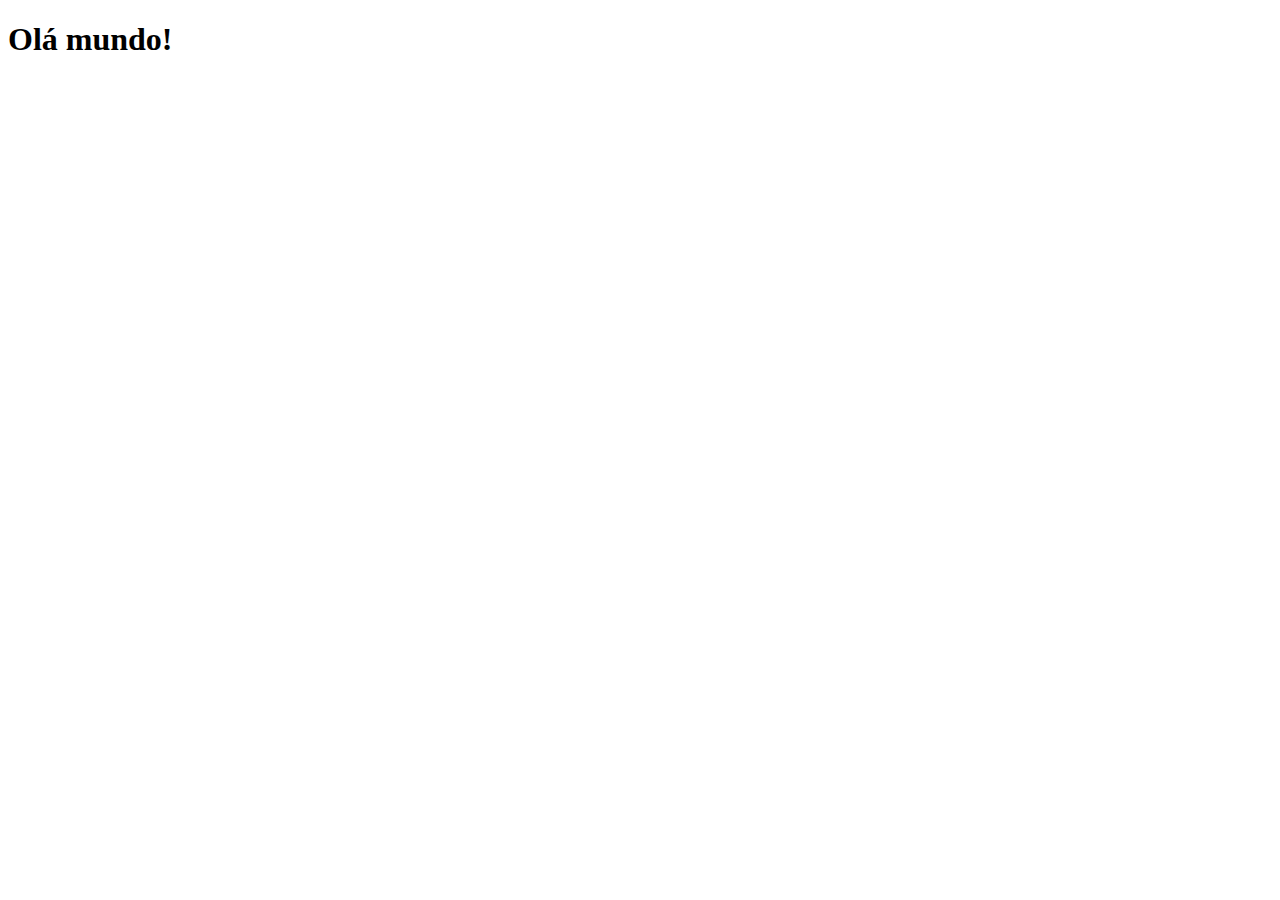
==== index.html @ 9954ced3 "Criando documento" ====
<!DOCTYPE html>
<html lang="pt-br">
<head>
    <meta charset="UTF-8">
    <meta name="viewport" content="width=device-width, initial-scale=1.0">
    <link rel="shortcut icon" href="favicon.ico" type="image/x-icon">
    <title>Projeto De Redes Sociais</title>
</head>
<body>
    <h1>Olá mundo!</h1>
</body>
</html>
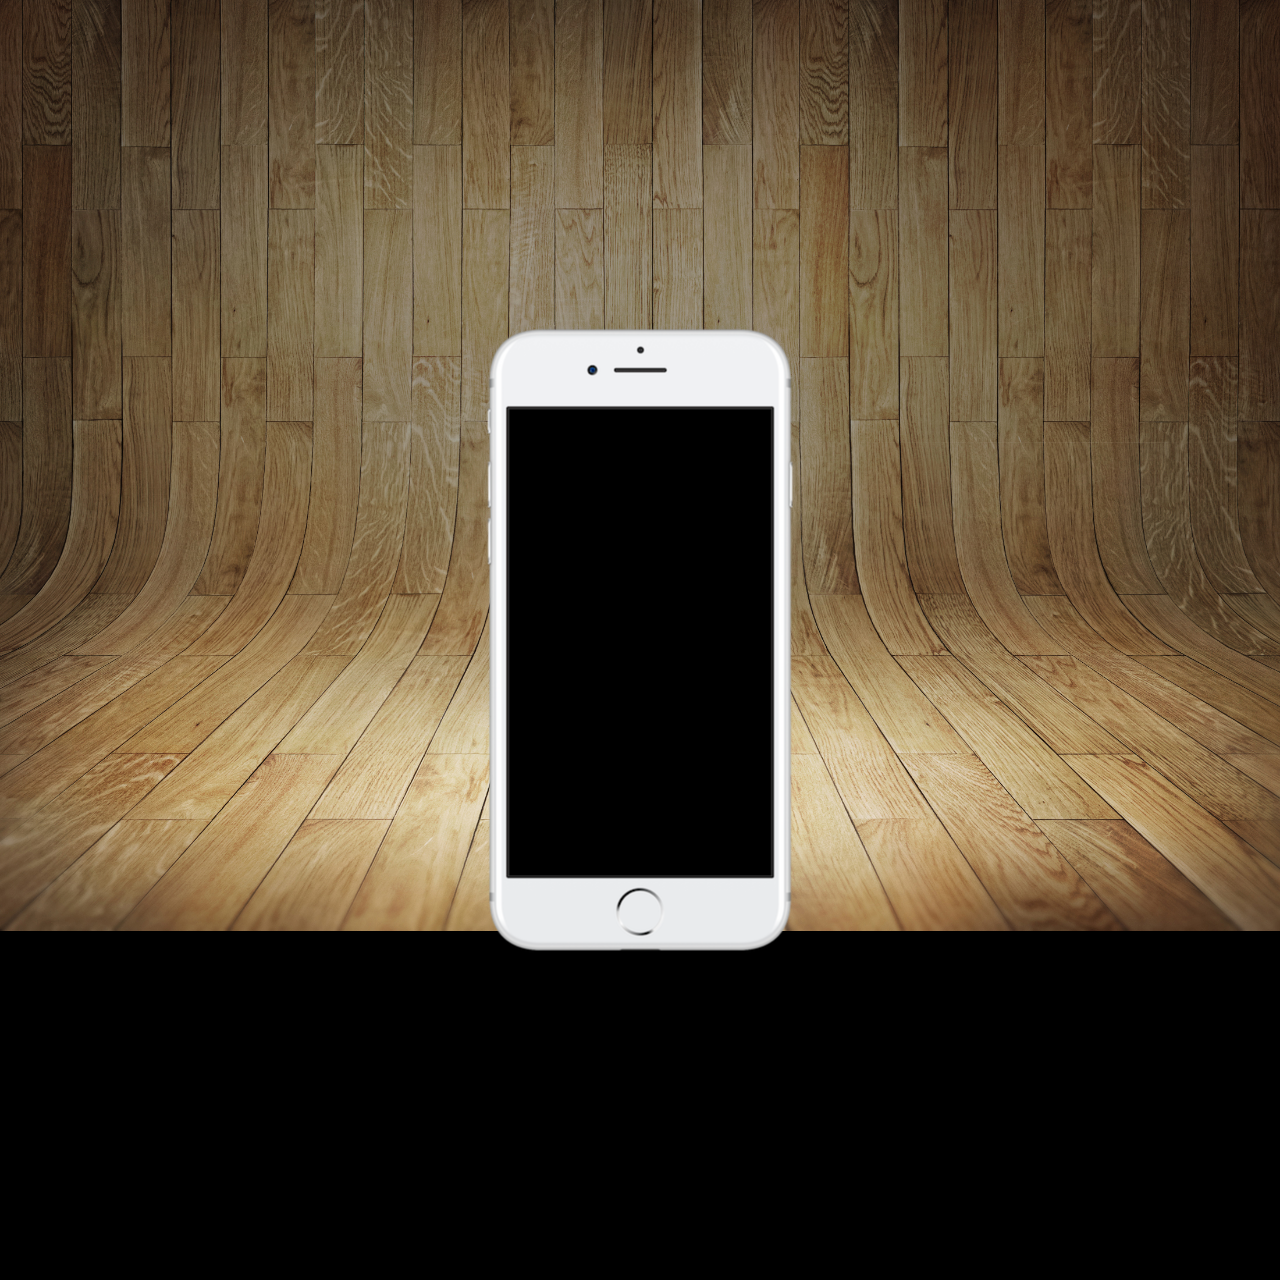
==== commit 1f094e05: "Atualizando Projeto" ====
--- a/index.html
+++ b/index.html
@@ -5,8 +5,17 @@
     <meta name="viewport" content="width=device-width, initial-scale=1.0">
     <link rel="shortcut icon" href="favicon.ico" type="image/x-icon">
     <title>Projeto De Redes Sociais</title>
+    <link rel="stylesheet" href="Estilos/style.css">
 </head>
 <body>
-    <h1>Olá mundo!</h1>
+    <main>
+       <section id="telefone">
+
+       </section>
+       <section
+       id="redes-sociais">
+
+       </section>
+    </main>
 </body>
 </html>--- a/Estilos/style.css
+++ b/Estilos/style.css
@@ -0,0 +1,31 @@
+@charset "UTF-8";
+*{
+    margin: 0px;
+    padding: 0px;
+    font-family: Arial, Helvetica, sans-serif;
+}
+html,body{
+    height: 100vw;
+    width: 100vw;
+    background-color: black;
+}
+body{
+    background: url('../imagens/fundo-madeira.jpg') no-repeat top center;
+    background-size: cover;
+    background-attachment: fixed;
+}
+main{
+    height: 100vw;
+    position: relative;
+   
+}
+section#telefone{
+    position: absolute;
+    top: 50%;
+    left: 50%;
+    transform: translate(-50%,-50%);
+    height: 627px;
+    width: 311px;
+    background: url('../imagens/frame-iphone.png') no-repeat;
+
+}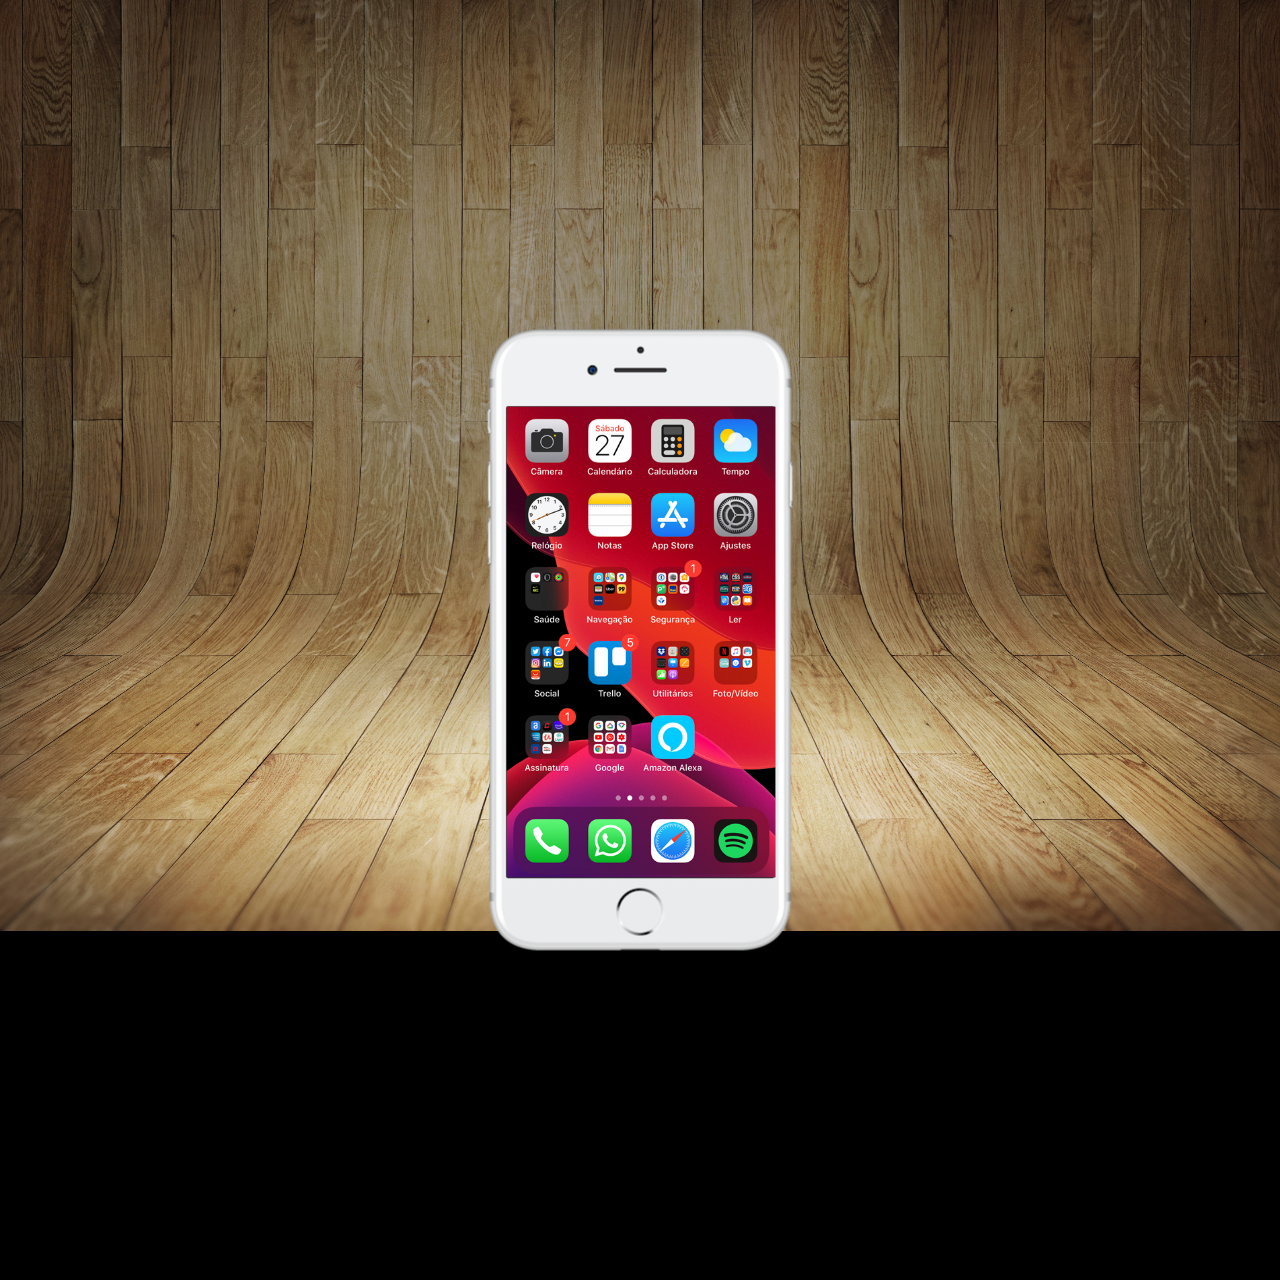
==== commit a5b0d805: "Criei a tela home" ====
--- a/index.html
+++ b/index.html
@@ -10,7 +10,7 @@
 <body>
     <main>
        <section id="telefone">
-
+          <iframe src="home.html" name="tela" id="tela" frameborder="0"></iframe>
        </section>
        <section
        id="redes-sociais">
--- a/Estilos/style.css
+++ b/Estilos/style.css
@@ -28,4 +28,11 @@
     width: 311px;
     background: url('../imagens/frame-iphone.png') no-repeat;
 
+}
+iframe#tela{
+    position: relative;
+    top: 80px;
+    left: 22px;
+    width: 269px;
+    height: 471px;
 }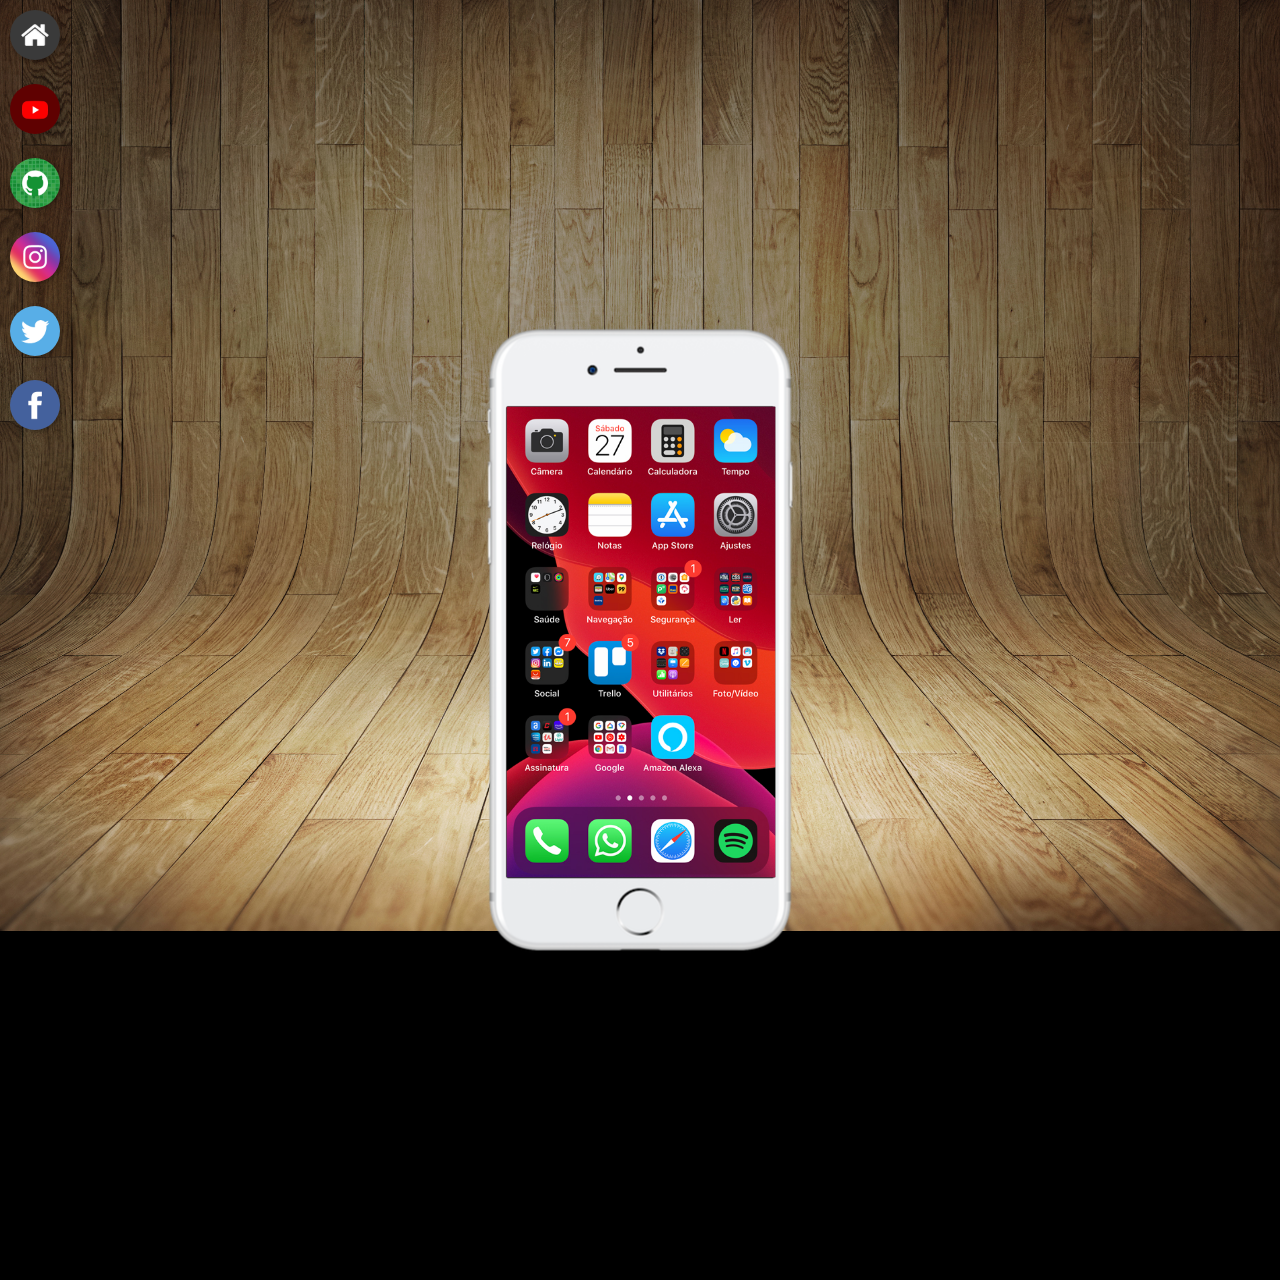
==== commit de2e04bc: "Atualizando project" ====
--- a/index.html
+++ b/index.html
@@ -10,12 +10,19 @@
 <body>
     <main>
        <section id="telefone">
-          <iframe src="home.html" name="tela" id="tela" frameborder="0"></iframe>
+          <iframe src="home.html" name="tela" id="tela" frameborder="0">
+            Seu navegador não é compat´tvel com isso.
+          </iframe>
        </section>
        <section
        id="redes-sociais">
-
-       </section>
+       <a href="#" target="tela"><img src="./imagens/logo-home.jpg" alt=""></a><br>
+       <a href="#" target="tela"><img src="./imagens/logo-youtube.jpg" alt=""></a><br>
+       <a href="#" target="tela"><img src="./imagens/logo-github.jpg" alt=""></a><br>
+       <a href="#" target="tela"><img src="./imagens/logo-instagram.jpg" alt=""></a><br>
+       <a href="#" target="tela"><img src="./imagens/logo-twitter.jpg" alt=""></a><br>
+       <a href="#" target="tela"><img src="./imagens/logo-facebook.jpg" alt=""></a>
+    </section>
     </main>
 </body>
 </html>--- a/Estilos/style.css
+++ b/Estilos/style.css
@@ -35,4 +35,17 @@
     left: 22px;
     width: 269px;
     height: 471px;
+}
+section#redes-sociais img{
+    width: 50px;
+    margin: 10px;
+    border-radius: 50%;
+    box-shadow: 2px 2px 5px rgba(0, 0, 0, 0.288);
+    box-sizing: border-box;
+}
+section#redes-sociais img:hover{
+    border: 2px solid rgba(255, 255, 255, 0.671);
+    transform: translate(-3px,-3px);
+    box-shadow: 5px 5px 10px rgba(0, 0, 0, 0.63);
+    transition: transform .3s border 1s;
 }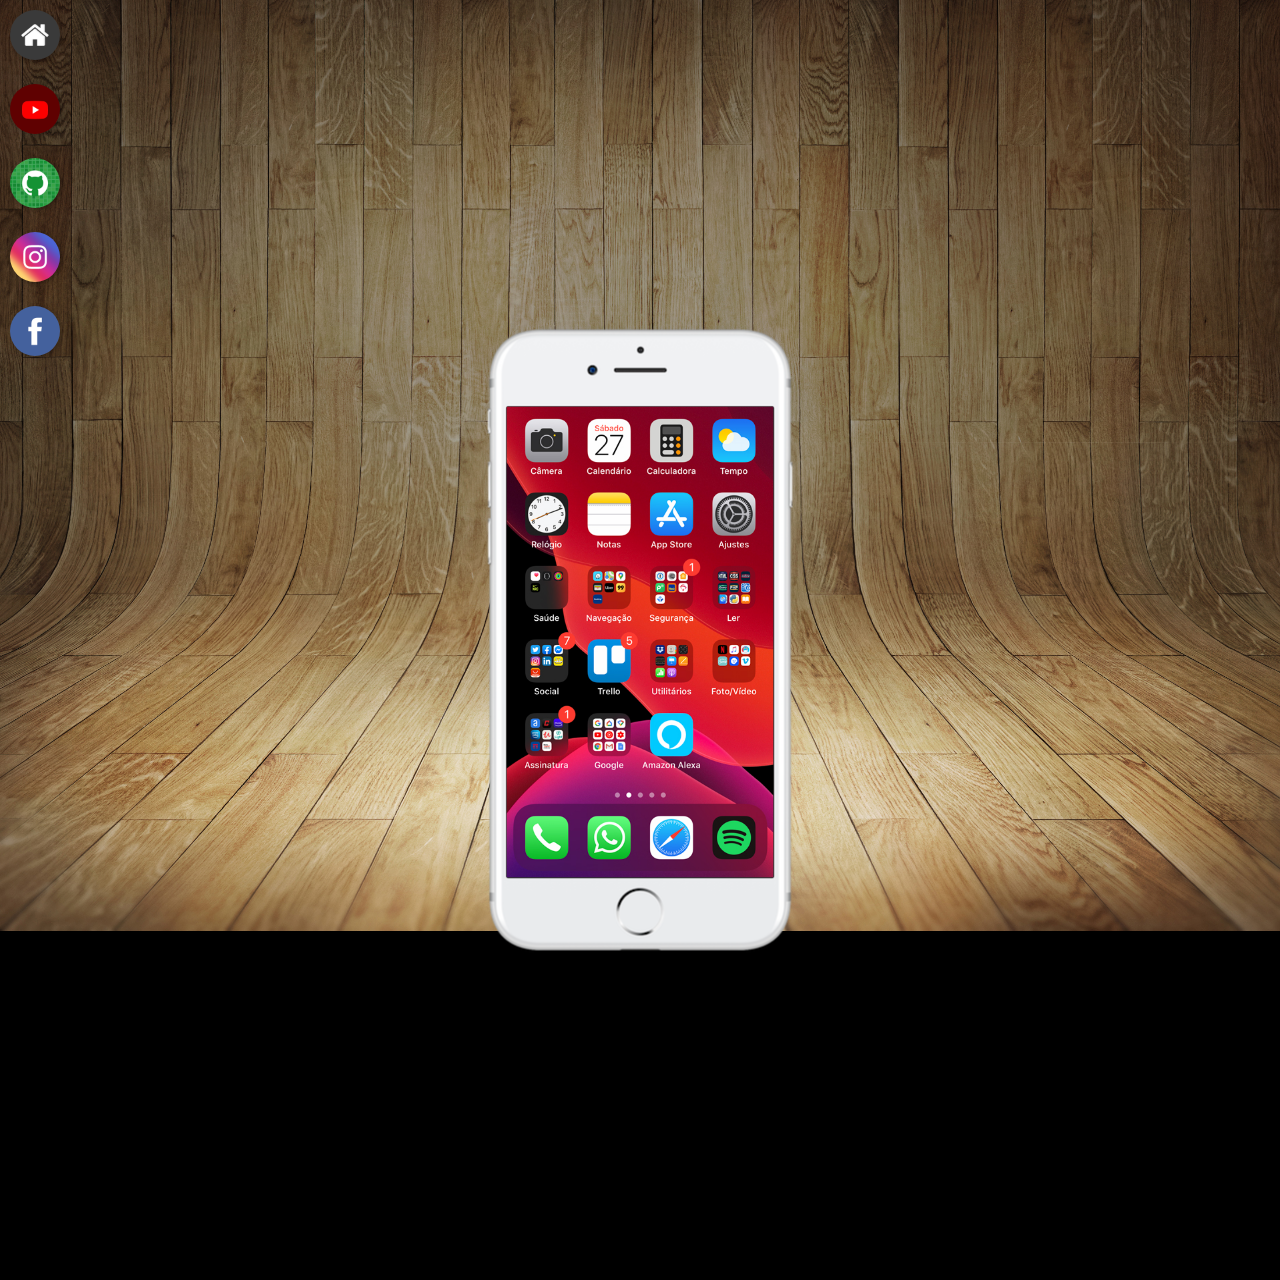
==== commit 7c74e783: "Atualizando" ====
--- a/index.html
+++ b/index.html
@@ -11,17 +11,16 @@
     <main>
        <section id="telefone">
           <iframe src="home.html" name="tela" id="tela" frameborder="0">
-            Seu navegador não é compat´tvel com isso.
+            Seu navegador não é compatível com isso.
           </iframe>
        </section>
        <section
        id="redes-sociais">
-       <a href="#" target="tela"><img src="./imagens/logo-home.jpg" alt=""></a><br>
-       <a href="#" target="tela"><img src="./imagens/logo-youtube.jpg" alt=""></a><br>
-       <a href="#" target="tela"><img src="./imagens/logo-github.jpg" alt=""></a><br>
-       <a href="#" target="tela"><img src="./imagens/logo-instagram.jpg" alt=""></a><br>
-       <a href="#" target="tela"><img src="./imagens/logo-twitter.jpg" alt=""></a><br>
-       <a href="#" target="tela"><img src="./imagens/logo-facebook.jpg" alt=""></a>
+       <a href="home.html" target="tela"><img src="./imagens/logo-home.jpg" alt=""></a><br>
+       <a href="youtube.html" target="tela"><img src="./imagens/logo-youtube.jpg" alt=""></a><br>
+       <a href="github.html" target="tela"><img src="./imagens/logo-github.jpg" alt=""></a><br>
+       <a href="instagram.html" target="tela"><img src="./imagens/logo-instagram.jpg" alt=""></a><br>
+       <a href="facebook.html" target="tela"><img src="./imagens/logo-facebook.jpg" alt=""></a>
     </section>
     </main>
 </body>
--- a/Estilos/style.css
+++ b/Estilos/style.css
@@ -33,7 +33,7 @@
     position: relative;
     top: 80px;
     left: 22px;
-    width: 269px;
+    width: 267px;
     height: 471px;
 }
 section#redes-sociais img{
@@ -47,5 +47,5 @@
     border: 2px solid rgba(255, 255, 255, 0.671);
     transform: translate(-3px,-3px);
     box-shadow: 5px 5px 10px rgba(0, 0, 0, 0.63);
-    transition: transform .3s border 1s;
+    transition: transform .3s ;
 }